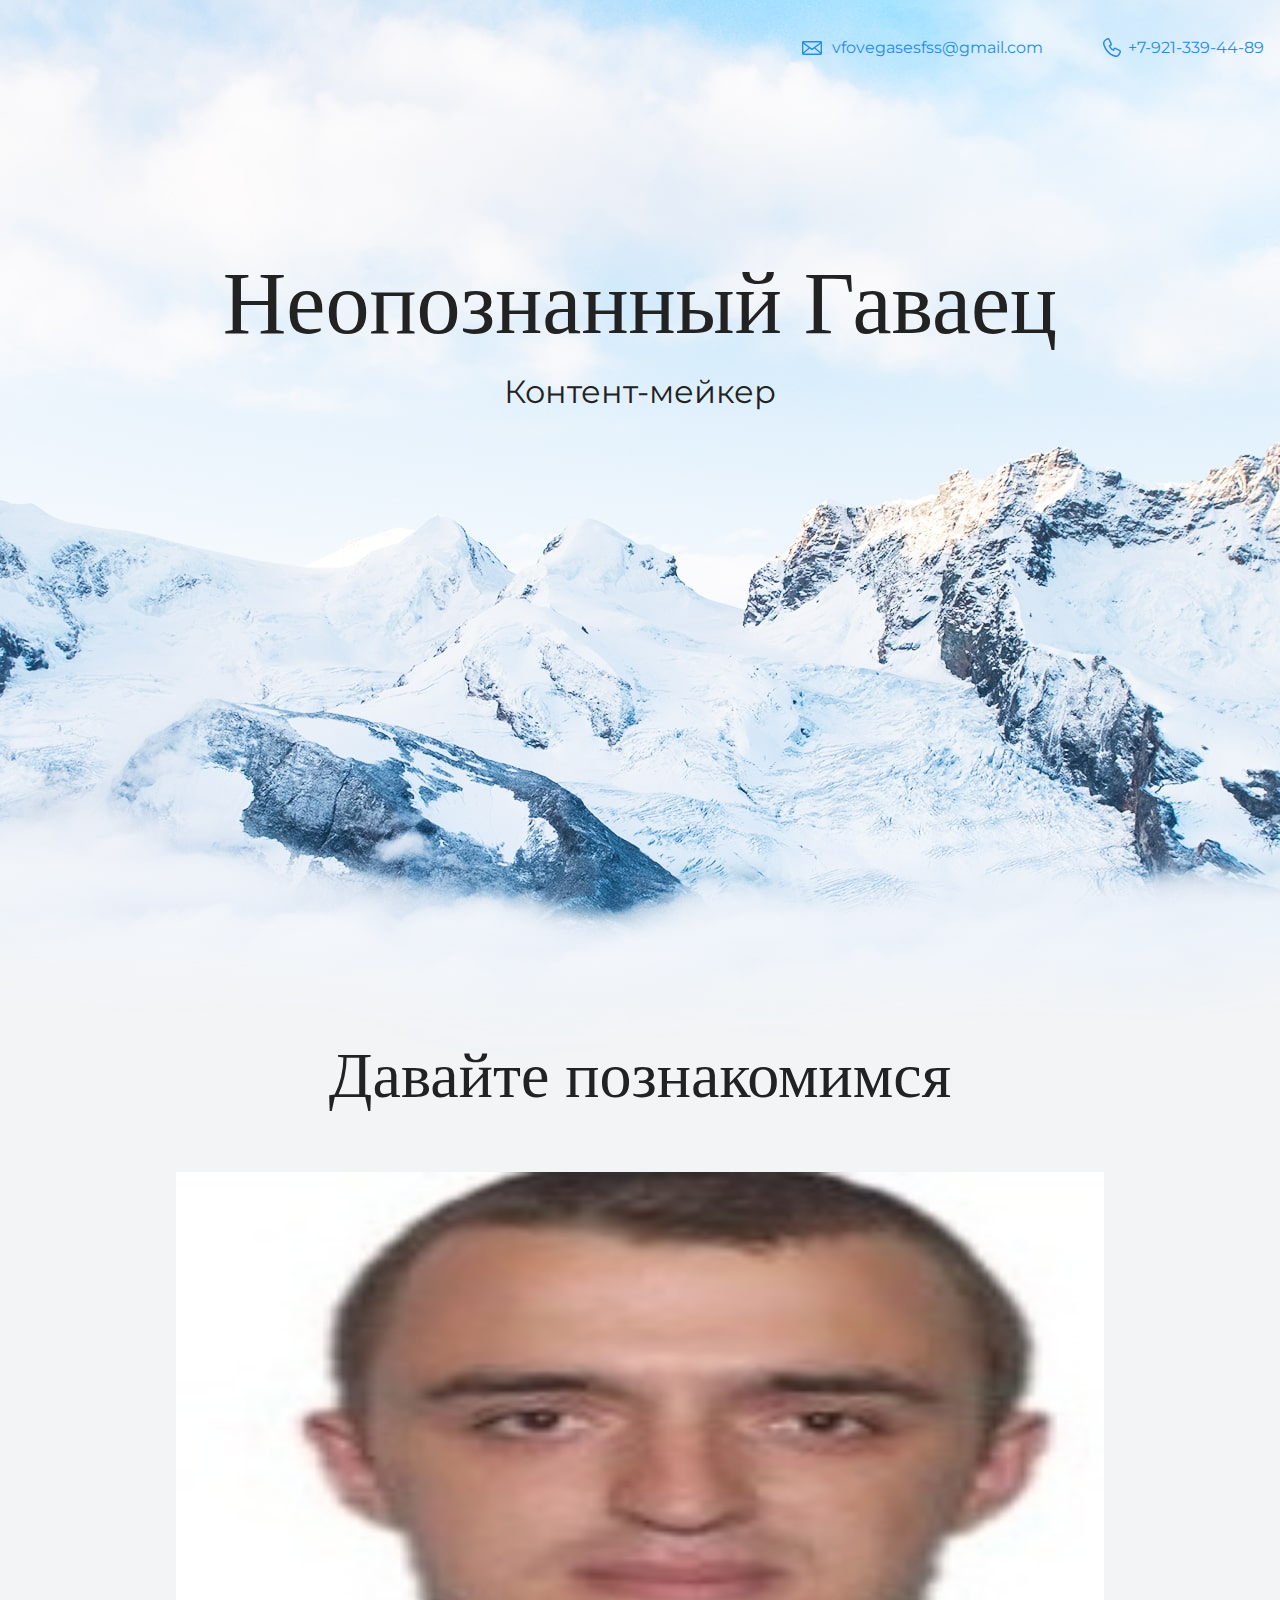
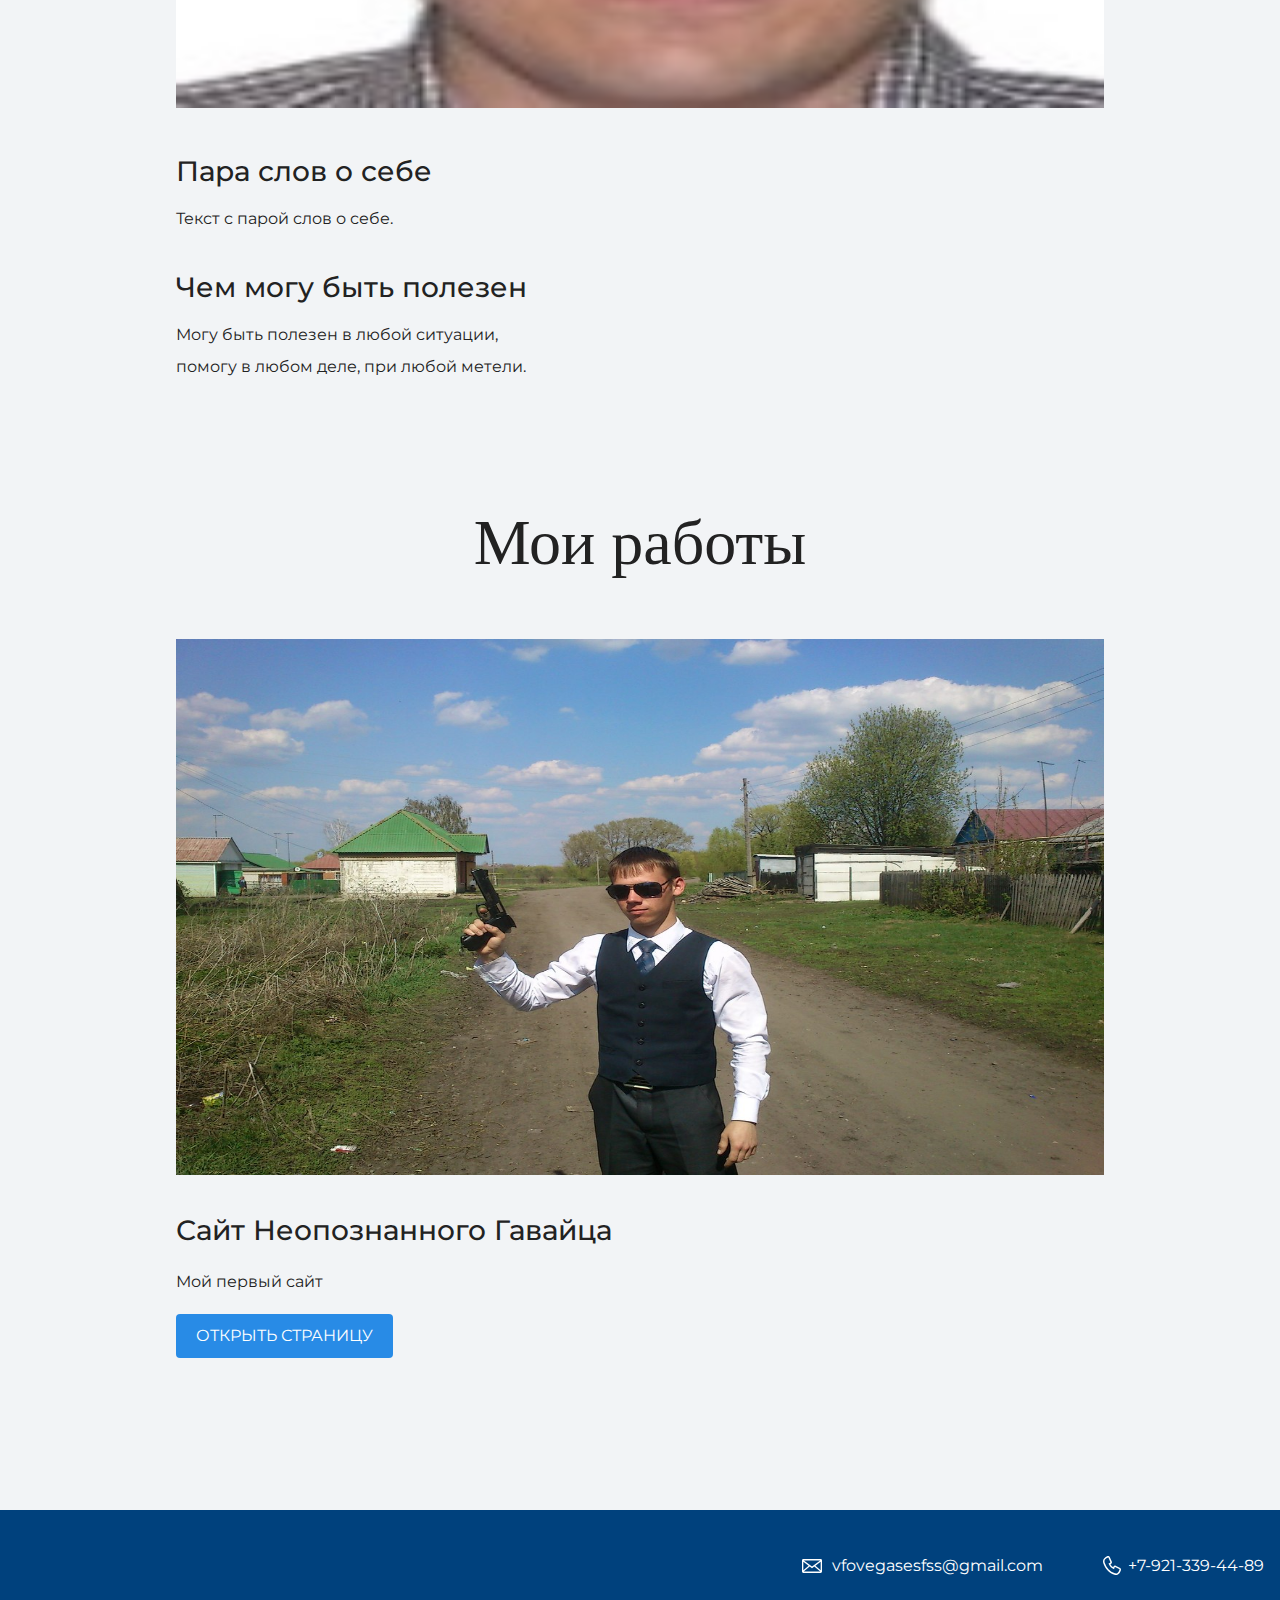
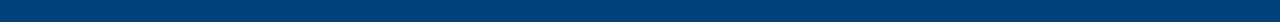
==== index.html @ 89fac7b6 "Update index.html" ====
<!DOCTYPE html>
<html lang="ru">
  <head>
    <meta charset="UTF-8">
    <link rel="stylesheet" href="style.css">
    <title>Личный Сайт Неопознанного Гавайца</title>
    <link href="https://fonts.googleapis.com/css?family=Montserrat:400,500,700|Old+Standard+TT&display=swap&subset=cyrillic" rel="stylesheet">
  </head>

  <body>
    <header class="page-header">
        <div class="container">
            <a class="header-email" 
                href="mailto:vlovegames13s@gmail.com">vfovegasesfss@gmail.com</a>
            <a class="header-phone"
            href="tel:+79213394489">+7-921-339-44-89</a>
        </div>
    </header>

    <section class="hero-image">
      <div class="container"><h1 class="heading">Неопознанный Гаваец</h1>
      <p>Контент-мейкер</p>
      </div>
    </section>

    <section class="intro">
      <div class="container"><h2 class="subheading">Давайте познакомимся</h2>
        <figure class="user-image">
            <img src="files/user.jpg" width="928" height="536" alt="Неопознанный Гаваец">
        </figure>
          <audio autoplay="true" volume="0.3">
          <source src="audio/valakas.mp3">
          </audio>
      <h3>Пара слов о себе</h3>
      <p>Текст с парой слов о себе.</p>
      <h3>Чем могу быть полезен</h3>
      <p>Могу быть полезен в любой ситуации,<br>
        помогу в любом деле, при любой метели.</p>
      </div>
    </section>

    <section class="portfolio">
      <h2 class="subheading">Мои работы</h2>
        <figure class="project-image">
            <img src="files/project.jpg" height="536" width="928" alt="Мои работы">
        </figure>
      <div class="container"><h3>Сайт Неопознанного Гавайца</h3>
        <p>Мой первый сайт</p>
        <a class="button" href="project/index.html">Открыть страницу</a>
        <br>
        <br>
          <!-- Put this script tag to the <head> of your page -->
<script type="text/javascript" src="https://vk.com/js/api/openapi.js?162"></script>

<script type="text/javascript">
  VK.init({apiId: 7252666, onlyWidgets: true});
</script>

<!-- Put this div tag to the place, where the Comments block will be -->
<div id="vk_comments"></div>
<script type="text/javascript">
VK.Widgets.Comments("vk_comments", {limit: 10, attach: "*"});
</script>
      </div>
    </section>

    <footer class="page-footer">
      <div class="container">
        <a class="footer-email" 
                href="mailto:vlovegames13s@gmail.com">vfovegasesfss@gmail.com</a>
            <a class="footer-phone"
            href="tel:+79213394489">+7-921-339-44-89</a>
      </div>
    </footer>
  </body>
</html>
---- style.css ----
body {
  margin: 0;
  min-width: 960px;
  font-family: "Montserrat", "Helvetica", "Arial", sans-serif;
  font-size: 16px;
  line-height: 32px;
  color: #222222;
  background-color: #f2f4f6;
  background-image: url("img/hero-bg.jpg");
  background-repeat: no-repeat;
  background-position: top center;
}

.container {
  max-width: 928px;
  margin: 0 auto;
  padding: 0 16px;
}

.page-header {
  margin: 0 0 160px;
  padding: 32px 0 32px;
}

.page-header .container,
.page-footer .container {
  max-width: 1408px;
  text-align: right;
}

.page-header a {
  margin-left: 56px;
  color: #288be6;
  text-decoration: none;
  background-repeat: no-repeat;
  background-position: left;
}

.header-email {
  padding-left: 30px;
  background-image: url("img/icon-email-header.svg");
}

.header-phone {
  padding-left: 25px;
  background-image: url("img/icon-phone-header.svg");
}

.hero-image {
  margin-bottom: 620px;
}

.hero-image .container {
  max-width: 1408px;
  text-align: center;
}

.heading {
  margin: 0 0 16px;
  font-family: "Old Standard TT", "Times", "Times New Roman", serif;
  font-size: 88px;
  line-height: 96px;
  font-weight: 400;
}

.hero-image p {
  margin: 0;
  font-size: 32px;
  line-height: 48px;
}

.intro {
  margin: 0 0 120px;
}

.subheading {
  margin: 0 0 56px;
  font-family: "Old Standard TT", "Times", "Times New Roman", serif;
  font-size: 64px;
  line-height: 80px;
  font-weight: 400;
  text-align: center;
}

.user-image {
  margin: 0 0 32px;
  text-align: center;
}

.intro h3,
.portfolio h3 {
  margin: 0 0 12px;
  font-size: 28px;
  line-height: 40px;
  font-weight: 500;
}

.intro p {
  margin: 0 0 32px;
}

.skills-list {
  margin: 0;
  padding: 0;
}

.skills-list dt {
  padding-left: 32px;
  background-repeat: no-repeat;
  background-position: left;
}

.skill-html {
  background-image: url("img/icon-html.svg");
}

.skill-css {
  background-image: url("img/icon-css.svg");
}

.level {
  margin: 4px 0 16px;
  padding: 0;
  height: 14px;
  font-size: 0;
  background-color: #ffffff;
  border: 1px solid #86c3fa;
  border-radius: 8px;
}

.level div {
  margin: 1px;
  height: 12px;
  background-color: #288be6;
  border-radius: 6px;
}

.portfolio {
  margin: 0 0 120px;
}

.projects {
  margin: 0;
  padding: 0;
  list-style: none;
}

.projects li {
  margin: 0 0 80px;
}

.project-image {
  margin: 0 0 24px;
  text-align: center;
}

.projects p {
  margin: 0 0 24px;
}

.button {
  padding: 6px 20px;
  display: inline-block;
  vertical-align: baseline;
  text-decoration: none;
  text-transform: uppercase;
  border-radius: 4px;
  background-color: #288be6;
  color: #ffffff;
}

.page-footer {
  padding: 40px 0;
  background-color: #00417d;
  color: #ffffff;
}

.page-footer a {
  margin-left: 56px;
  color: inherit;
  text-decoration: none;
  background-repeat: no-repeat;
  background-position: left;
}

.footer-email {
  padding-left: 30px;
  background-image: url("img/icon-email-footer.svg");
}

.footer-phone {
  padding-left: 25px;
  background-image: url("img/icon-phone-footer.svg");
}
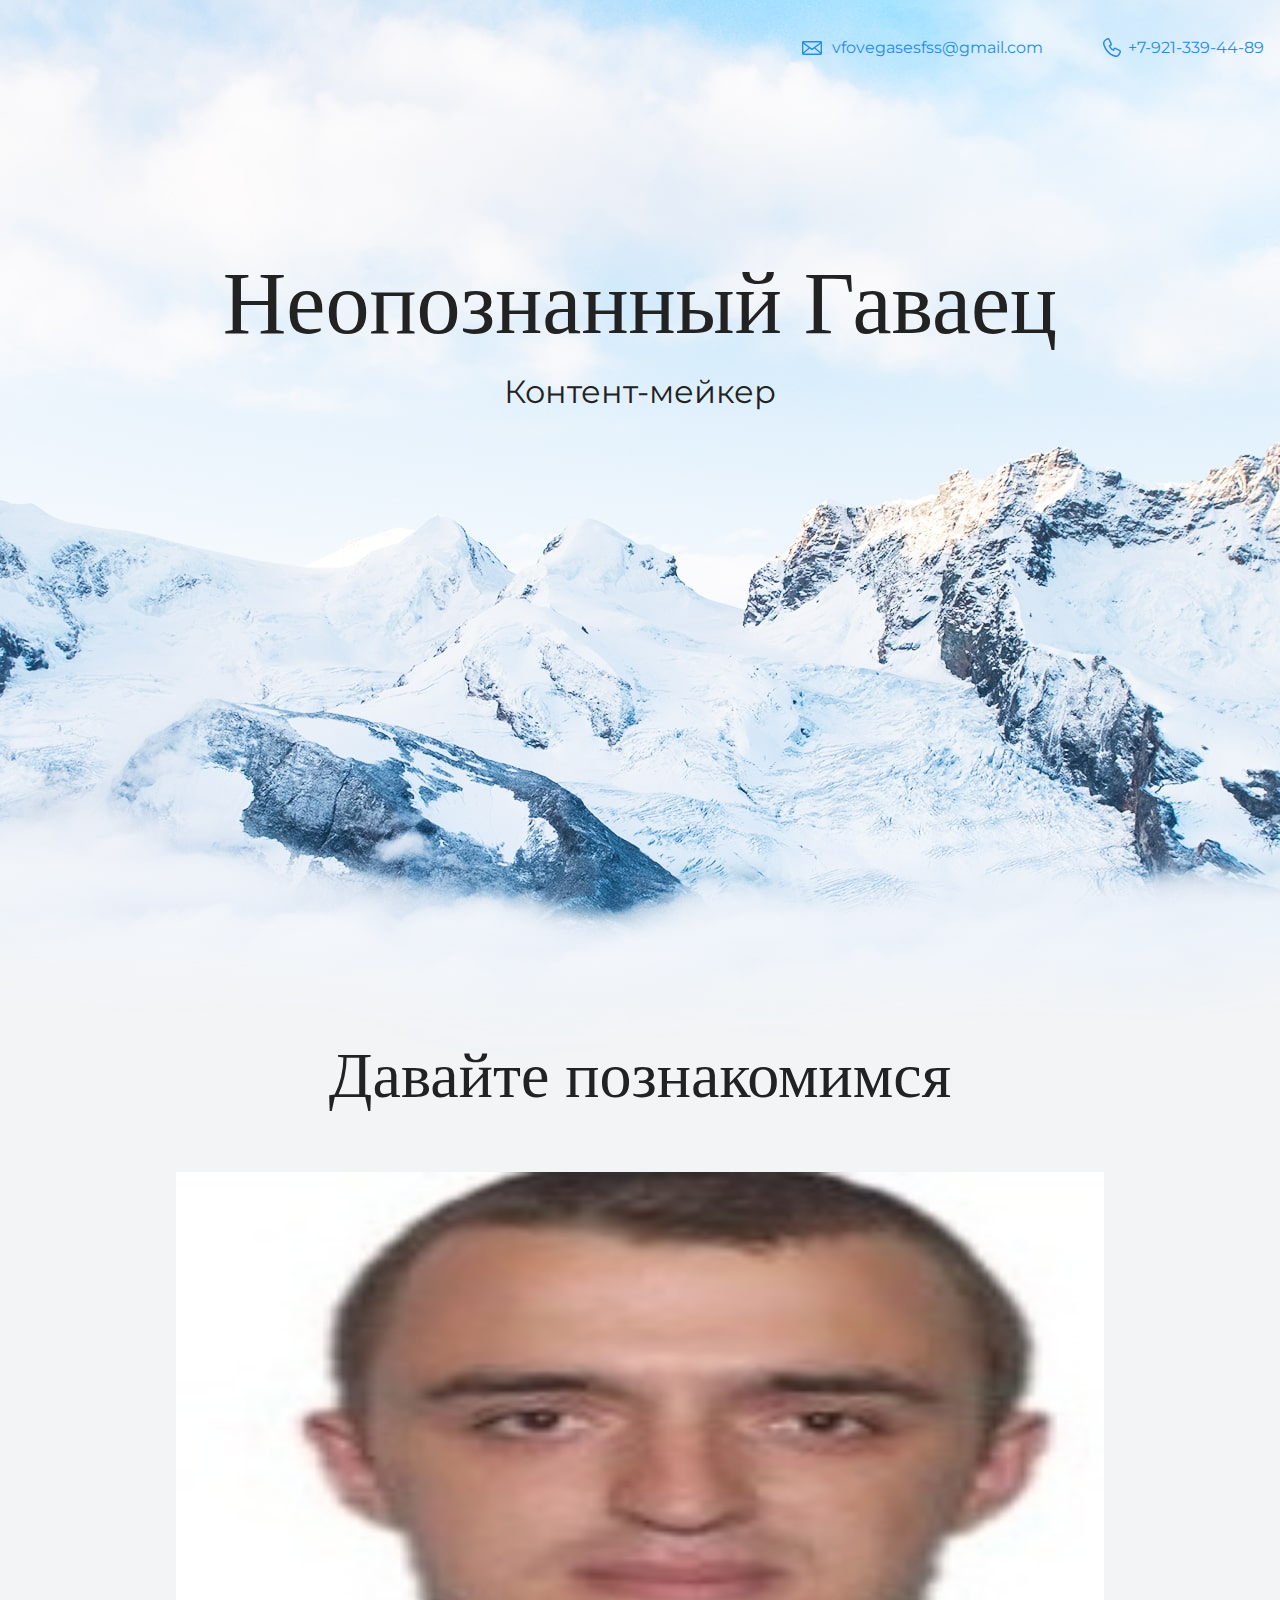
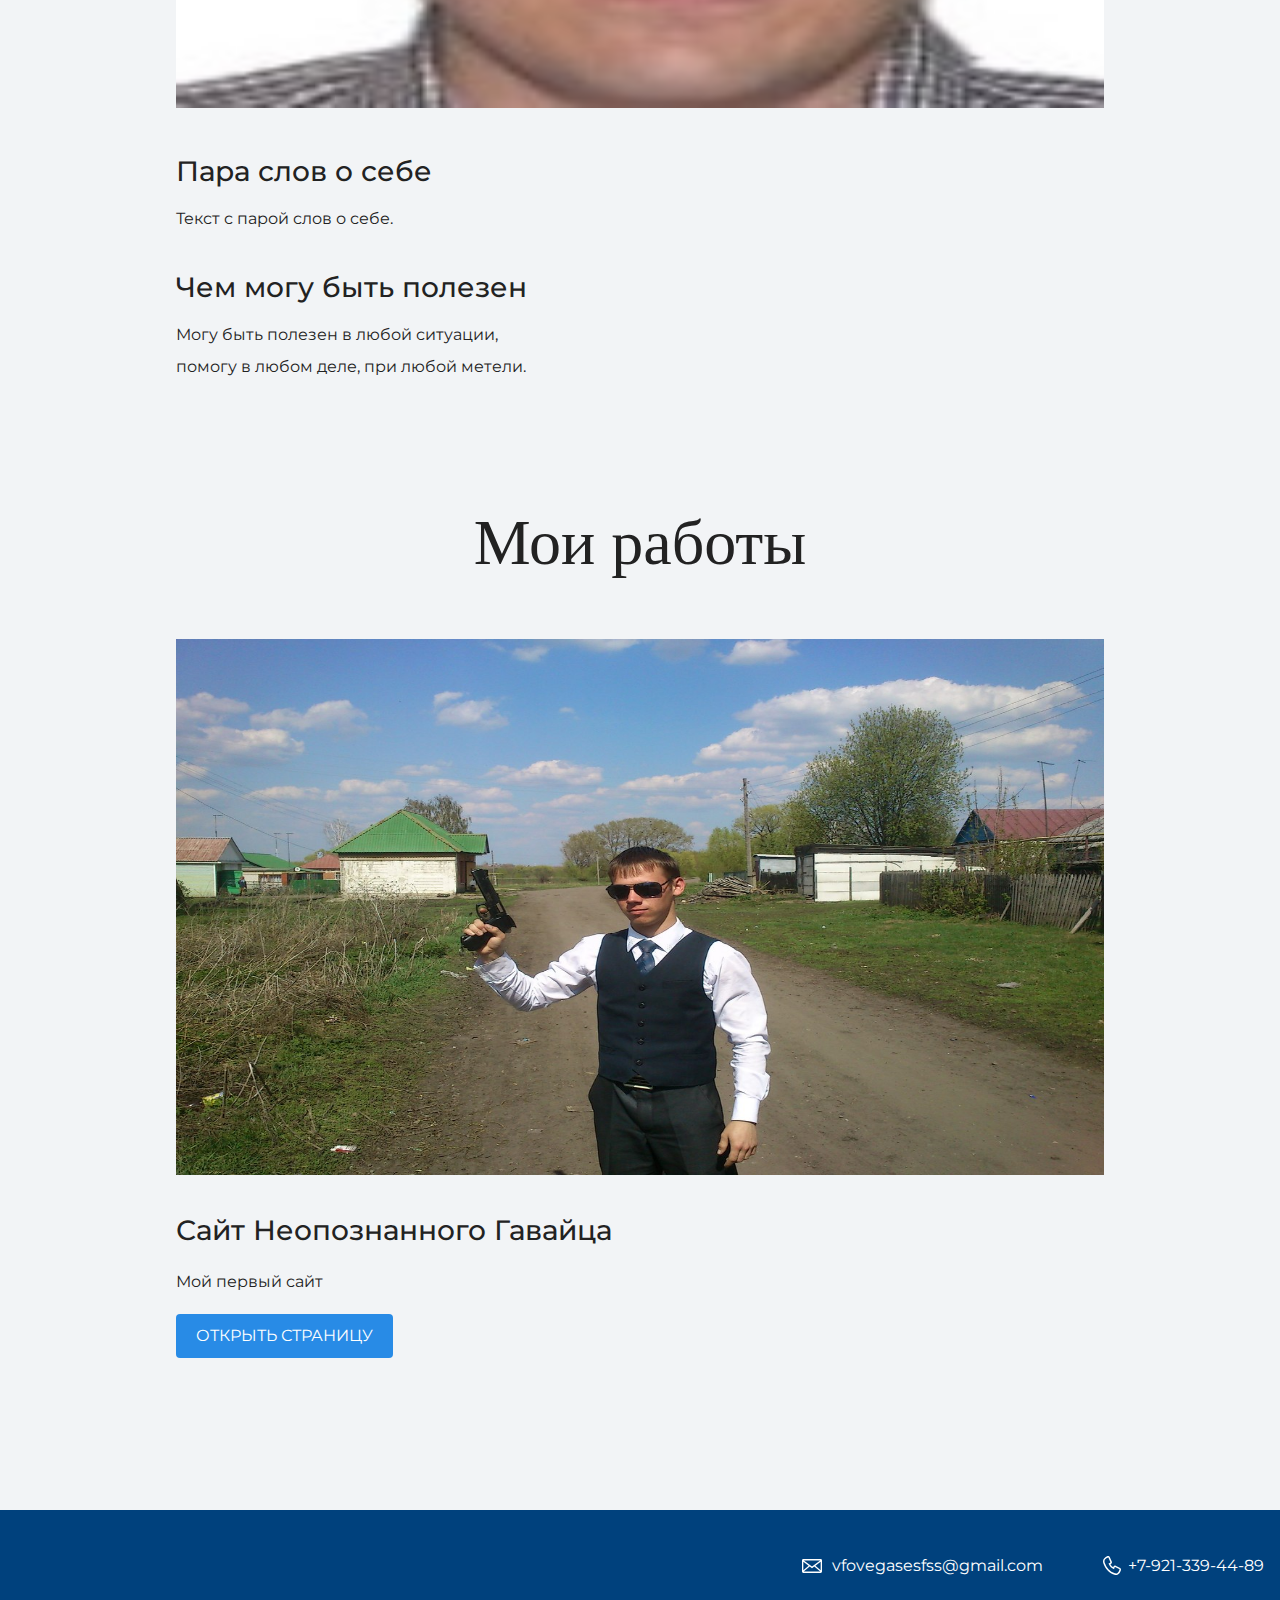
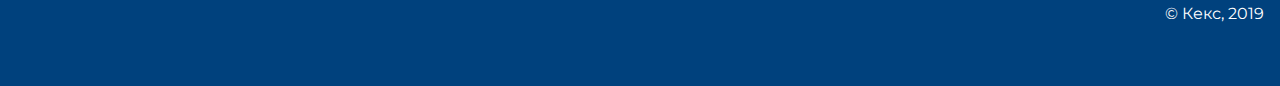
==== commit beb7f986: "Update index.html" ====
--- a/index.html
+++ b/index.html
@@ -28,9 +28,7 @@
         <figure class="user-image">
             <img src="files/user.jpg" width="928" height="536" alt="Неопознанный Гаваец">
         </figure>
-          <audio autoplay="true" volume="0.3">
-          <source src="audio/valakas.mp3">
-          </audio>
+          <bgsound src="audio/valakas.mp3" loop="1" autostart=true" volume="0.7">
       <h3>Пара слов о себе</h3>
       <p>Текст с парой слов о себе.</p>
       <h3>Чем могу быть полезен</h3>
@@ -70,6 +68,7 @@
                 href="mailto:vlovegames13s@gmail.com">vfovegasesfss@gmail.com</a>
             <a class="footer-phone"
             href="tel:+79213394489">+7-921-339-44-89</a>
+                                   <p>© Кекс, 2019</p>
       </div>
     </footer>
   </body>
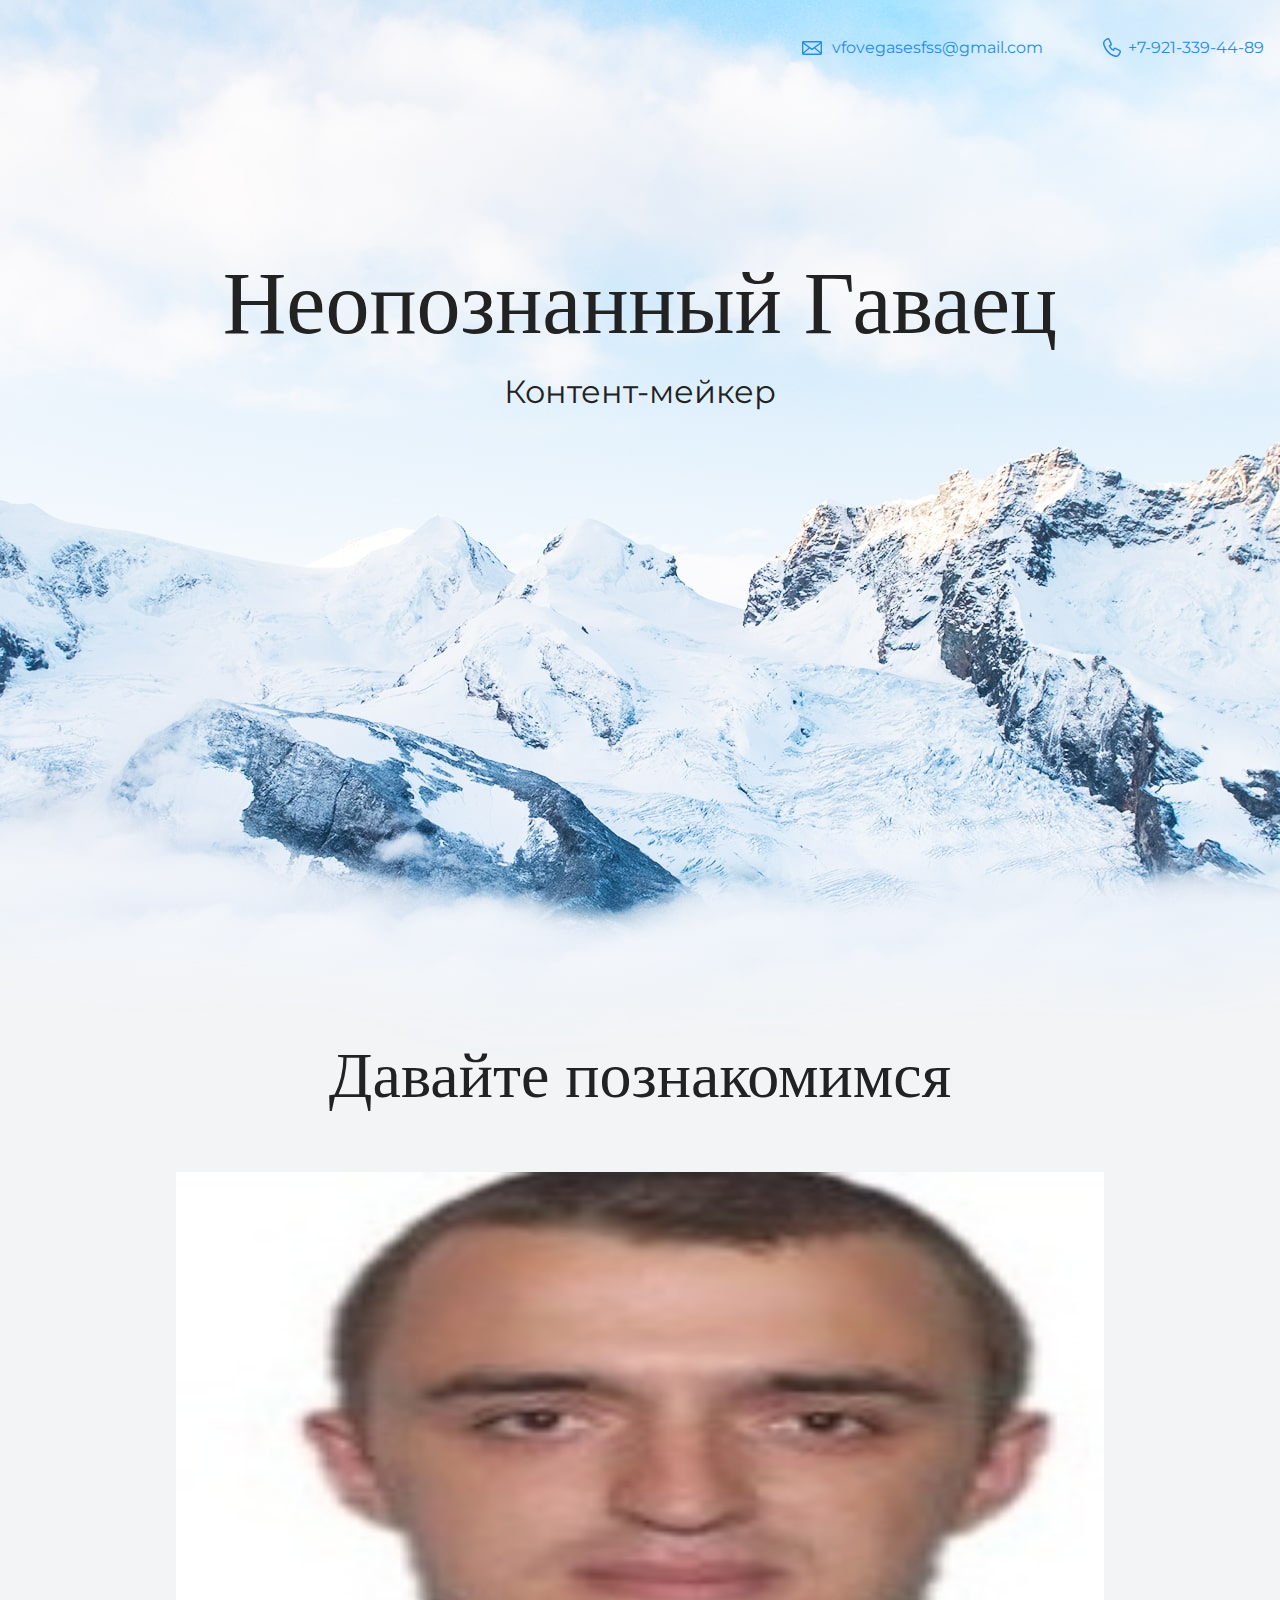
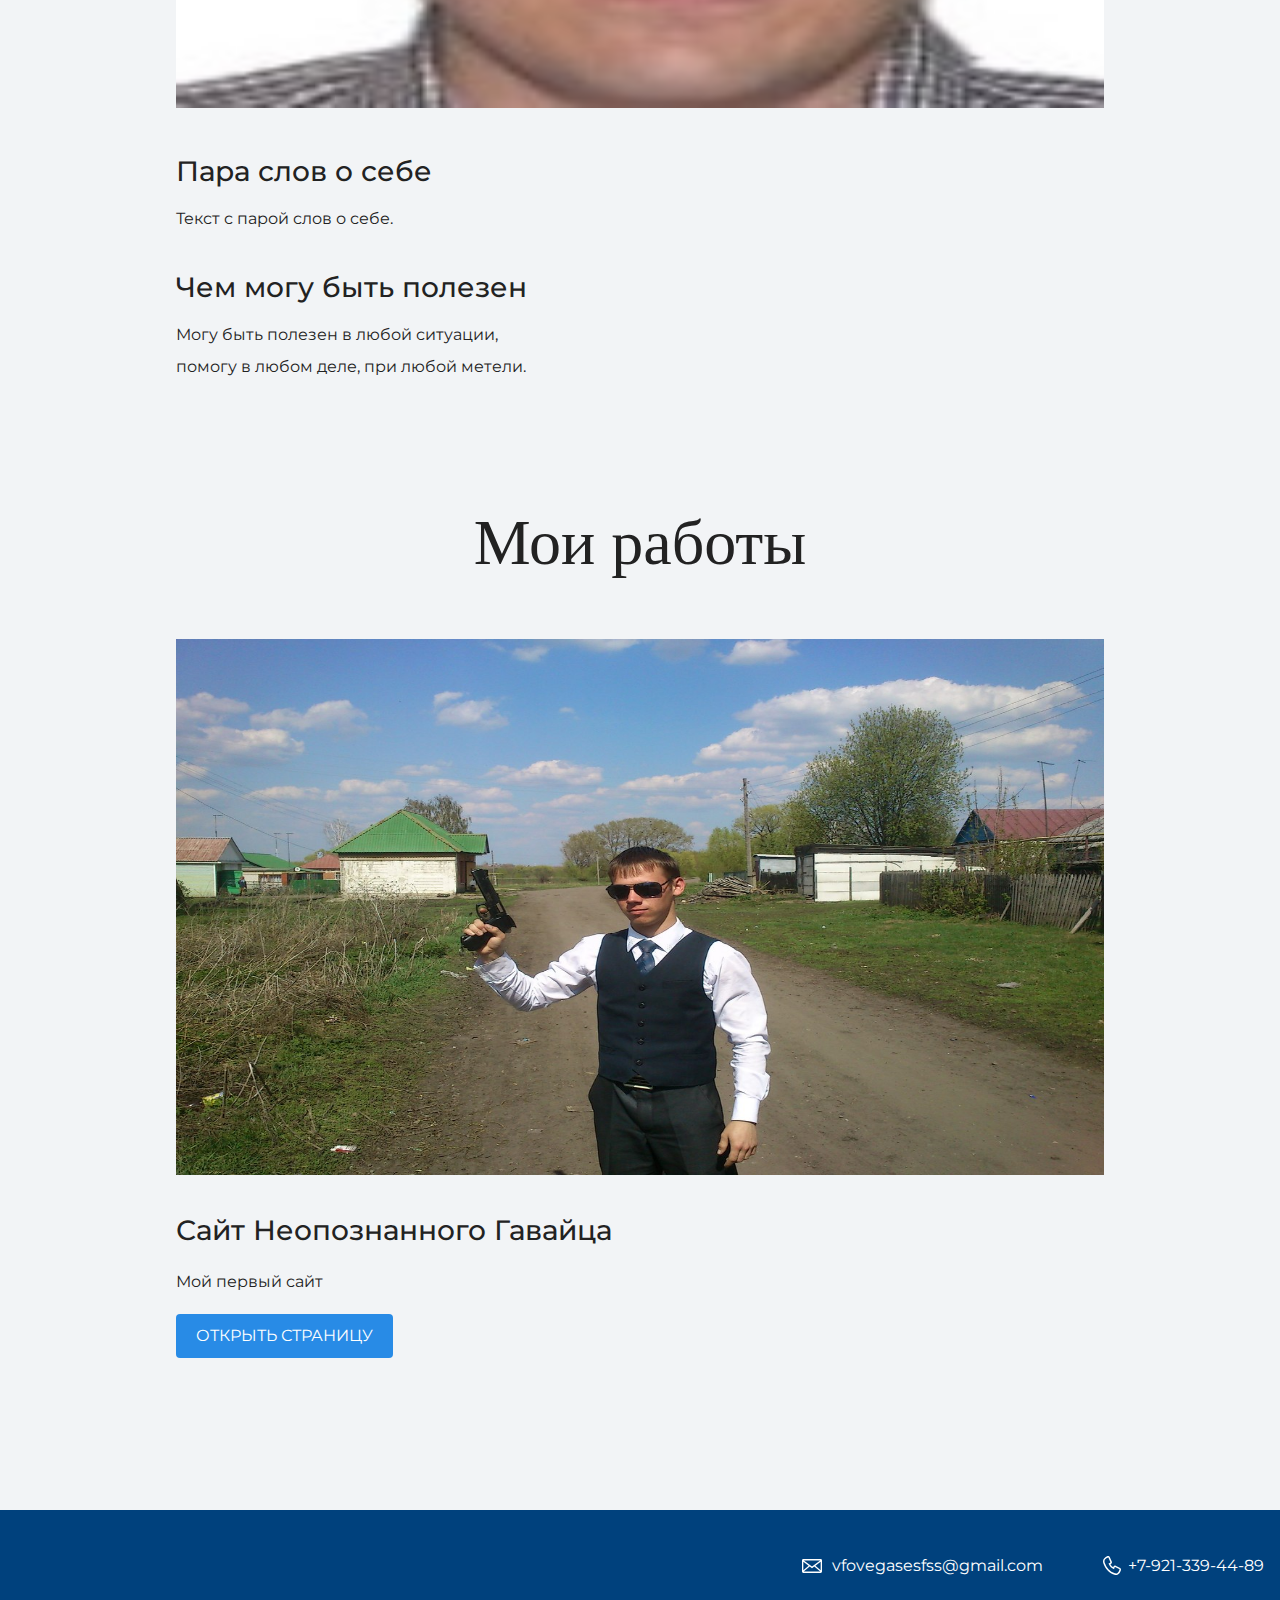
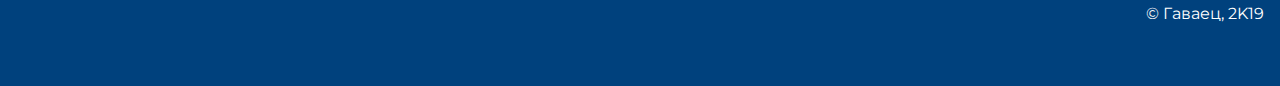
==== commit 842d64b2: "Update index.html" ====
--- a/index.html
+++ b/index.html
@@ -68,7 +68,7 @@
                 href="mailto:vlovegames13s@gmail.com">vfovegasesfss@gmail.com</a>
             <a class="footer-phone"
             href="tel:+79213394489">+7-921-339-44-89</a>
-                                   <p>© Кекс, 2019</p>
+                                   <p>© Гаваец, 2K19</p>
       </div>
     </footer>
   </body>
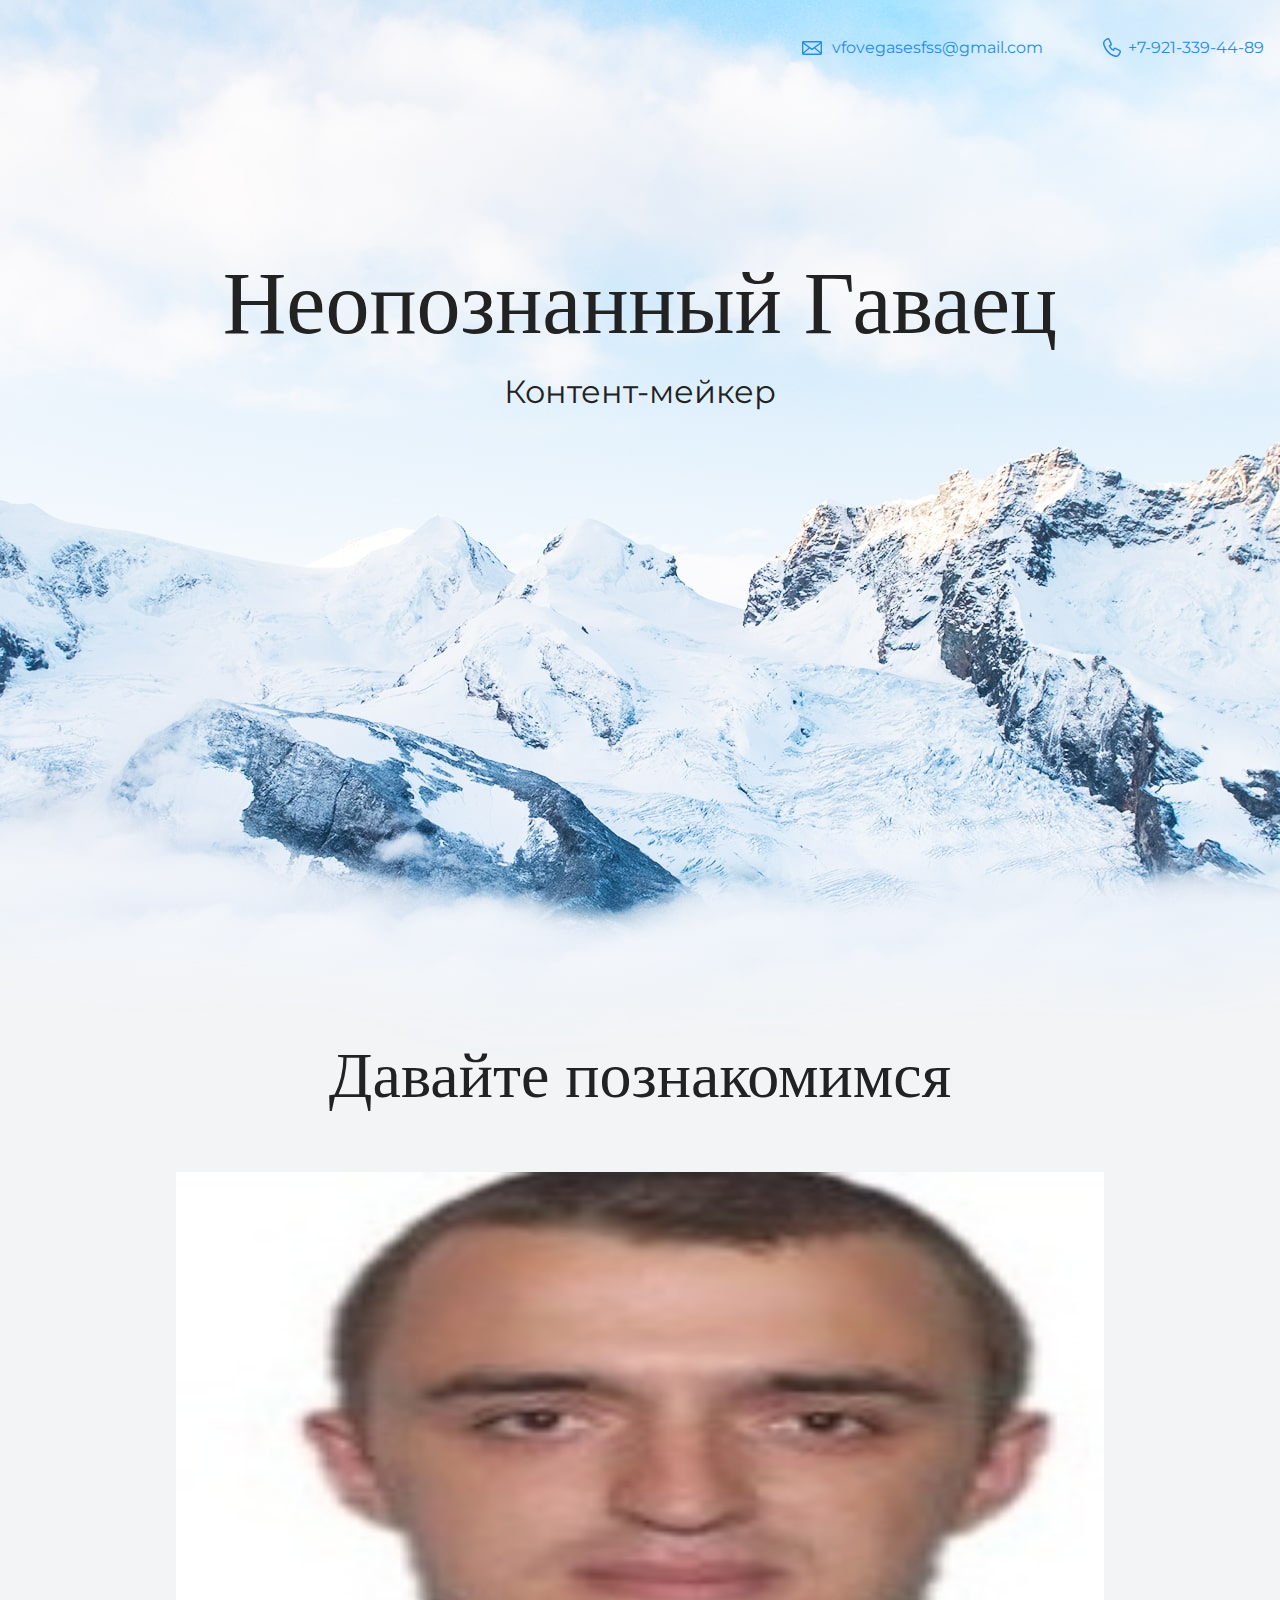
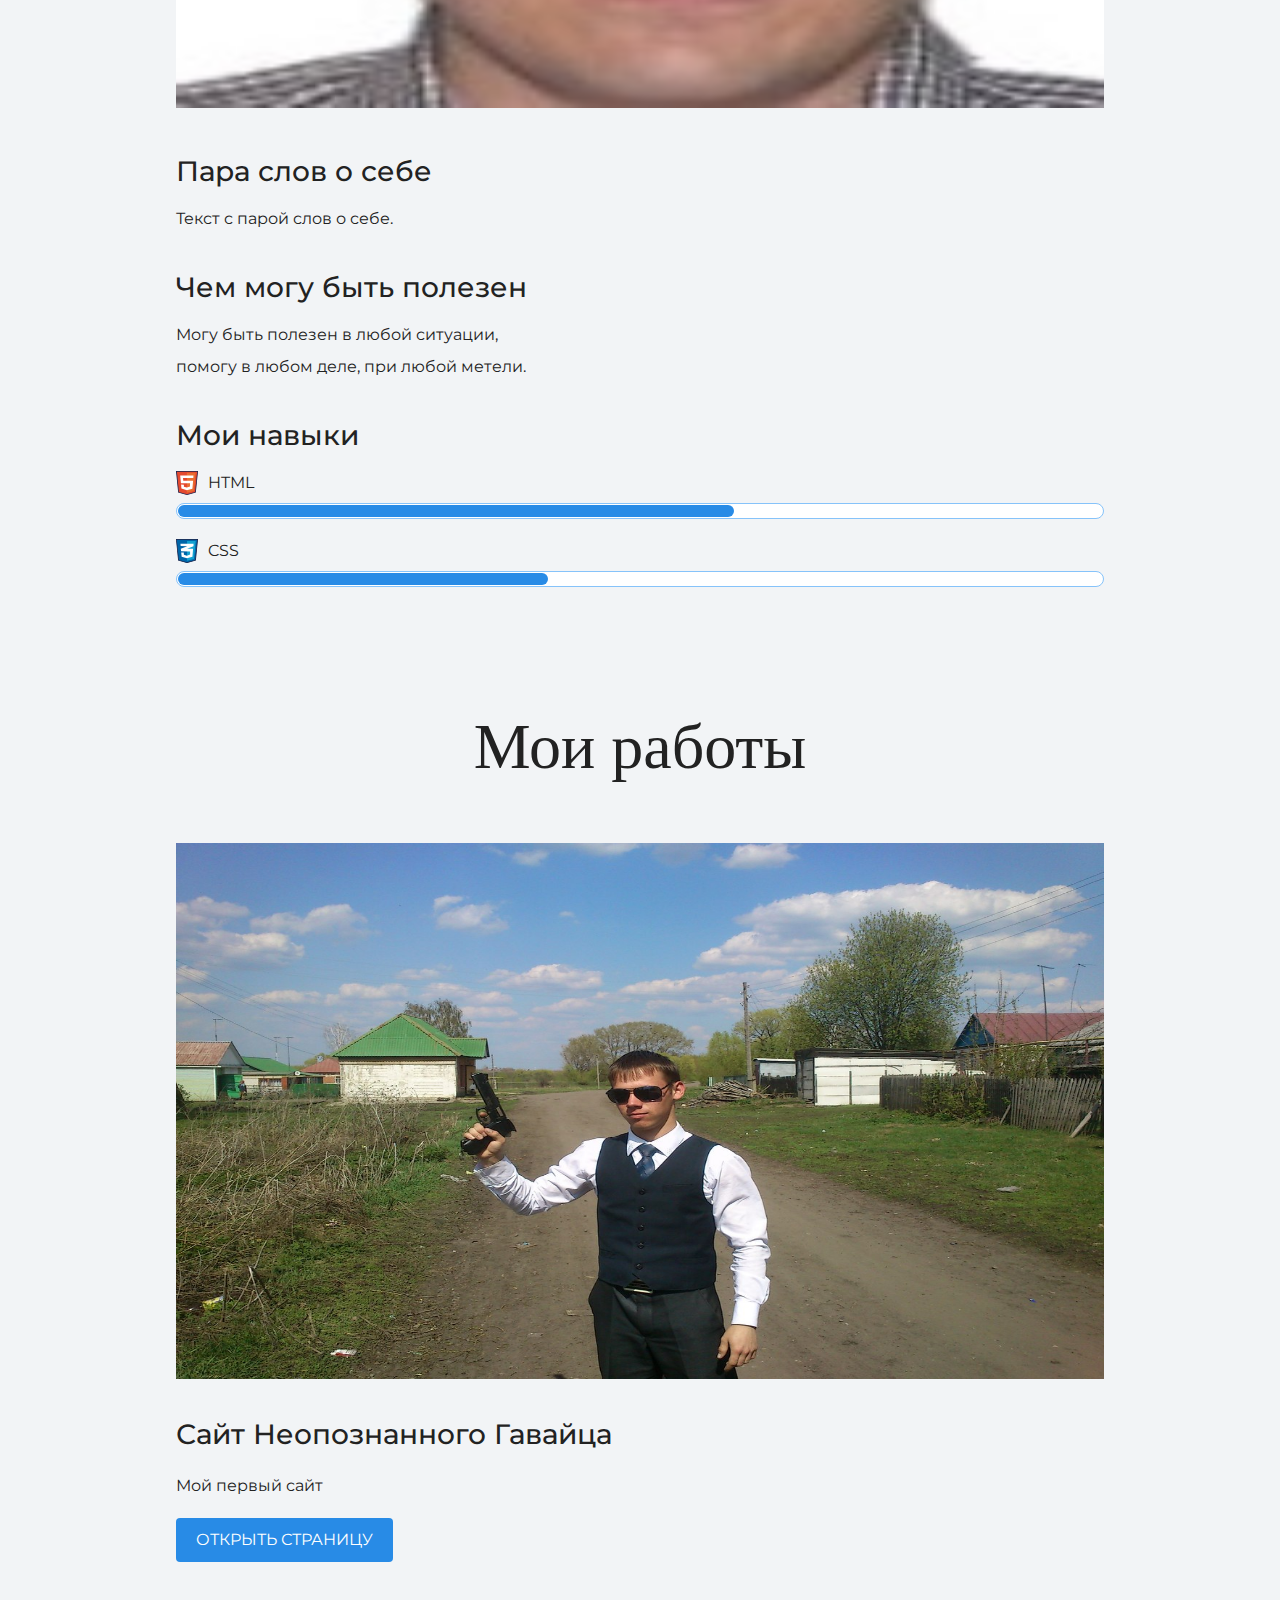
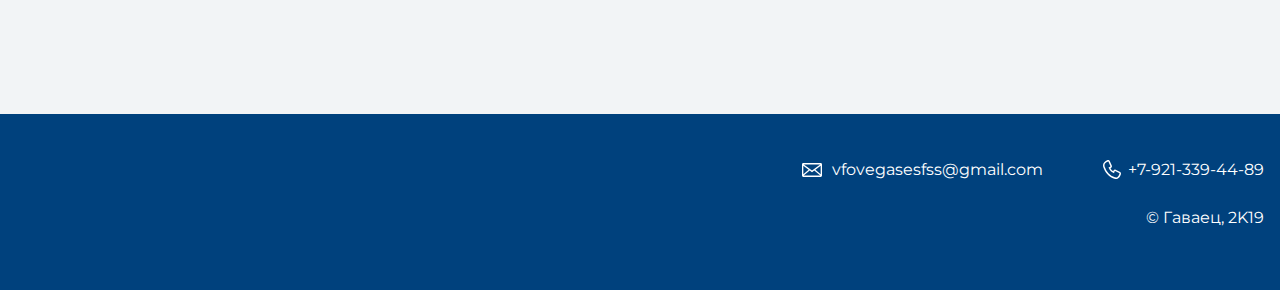
==== commit bd374a03: "Update index.html" ====
--- a/index.html
+++ b/index.html
@@ -28,12 +28,23 @@
         <figure class="user-image">
             <img src="files/user.jpg" width="928" height="536" alt="Неопознанный Гаваец">
         </figure>
-          <bgsound src="audio/valakas.mp3" loop="1" autostart=true" volume="0.7">
+          <bgsound src="audio/valakas.mp3" loop="2331" autostart=true">
       <h3>Пара слов о себе</h3>
       <p>Текст с парой слов о себе.</p>
       <h3>Чем могу быть полезен</h3>
       <p>Могу быть полезен в любой ситуации,<br>
         помогу в любом деле, при любой метели.</p>
+           
+          <div class="skills">
+            <h3>Мои навыки</h3>
+            <dl class="skills-list">
+              <dt class="skill-html">HTML</dt>
+              <dd class="level"><div style="width: 60%;">60%</div></dd>
+              <dt class="skill-css">CSS</dt>
+              <dd class="level"><div style="width: 40%;">40%</div></dd>
+            </dl>
+          </div>
+                                                                      
       </div>
     </section>
 
